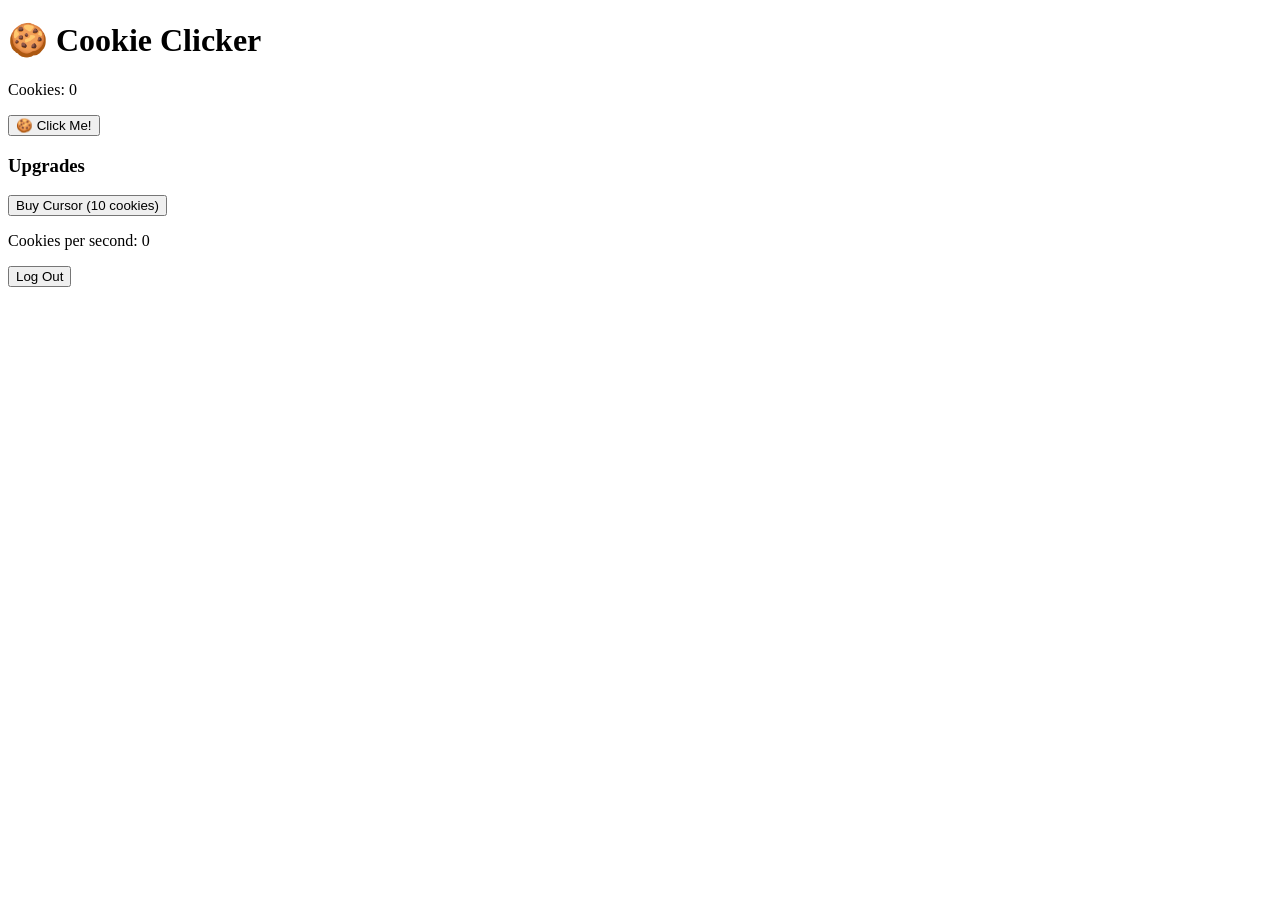
==== website/pages/game.html @ 86e8bc6f "UpdateLog1" ====
<!DOCTYPE html>
<html lang="en">
<head>
  <meta charset="UTF-8">
  <title>Cookie Clicker</title>
  <link rel="stylesheet" href="../style.css">
</head>
<body>

  <h1>🍪 Cookie Clicker</h1>
  <h2 id="welcome"></h2>

  <p id="cookieCount">Cookies: 0</p>
  <button id="cookieBtn">🍪 Click Me!</button>

  <h3>Upgrades</h3>
  <button id="buyCursor">Buy Cursor (10 cookies)</button>
  <p id="cps">Cookies per second: 0</p>

  <button id="logoutBtn">Log Out</button>

  <script src="game.js"></script>
</body>
</html>
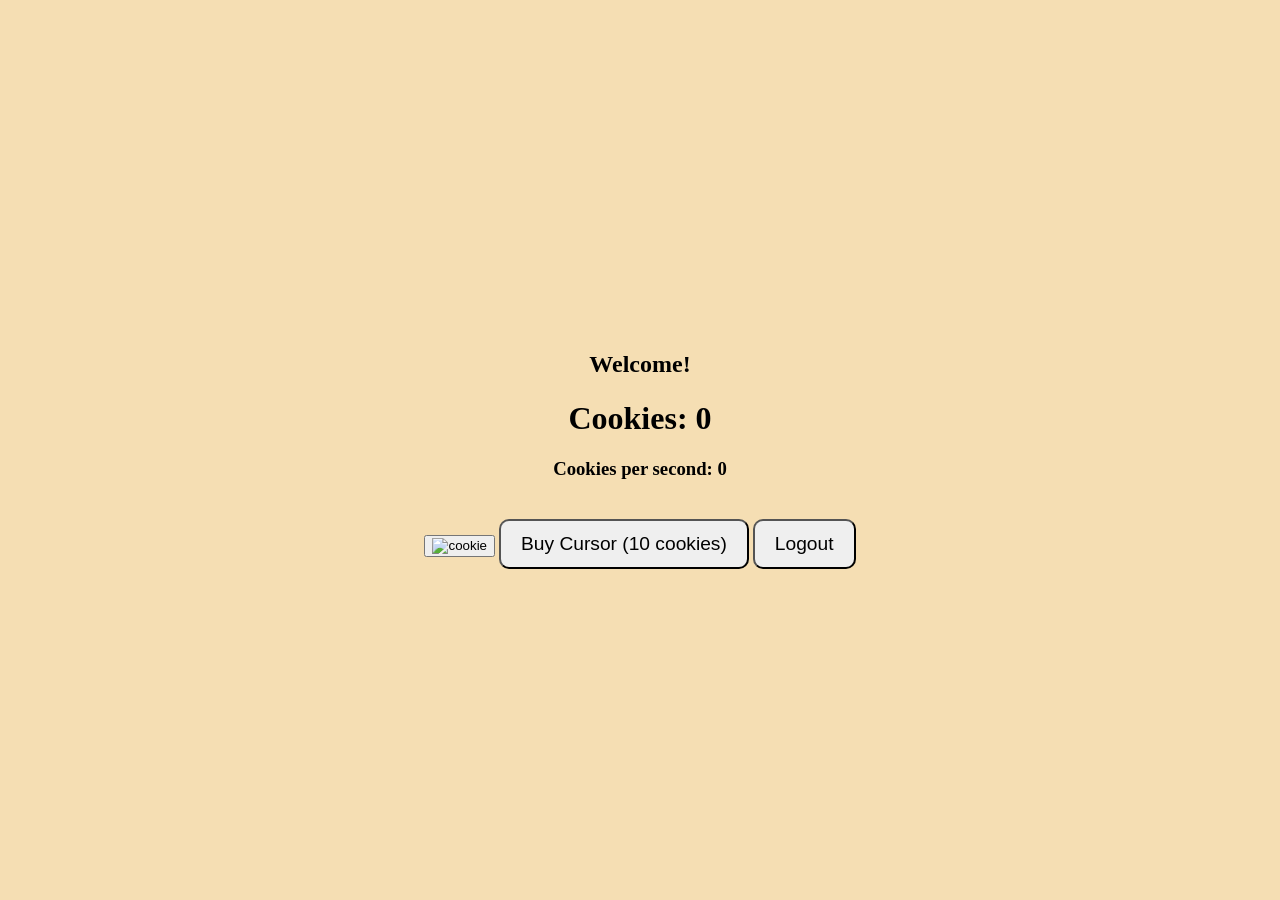
==== commit 4159d55a: "שינויים" ====
--- a/website/pages/game.html
+++ b/website/pages/game.html
@@ -2,22 +2,27 @@
 <html lang="en">
 <head>
   <meta charset="UTF-8">
-  <title>Cookie Clicker</title>
-  <link rel="stylesheet" href="../style.css">
+  <title>Cookie Factory Game</title>
+  <link rel="stylesheet" href="game.css">
 </head>
 <body>
 
-  <h1>🍪 Cookie Clicker</h1>
-  <h2 id="welcome"></h2>
+  <div class="game-container">
 
-  <p id="cookieCount">Cookies: 0</p>
-  <button id="cookieBtn">🍪 Click Me!</button>
+    <h2 id="welcome">Welcome!</h2>
 
-  <h3>Upgrades</h3>
-  <button id="buyCursor">Buy Cursor (10 cookies)</button>
-  <p id="cps">Cookies per second: 0</p>
+    <h1 id="cookieCount">Cookies: 0</h1>
+    <h3 id="cps">Cookies per second: 0</h3>
 
-  <button id="logoutBtn">Log Out</button>
+    <button id="cookieBtn">
+      <img src="cookie.png" alt="cookie" class="cookie-img">
+    </button>
+
+    <button id="buyCursor">Buy Cursor (10 cookies)</button>
+
+    <button id="logoutBtn" class="logout">Logout</button>
+
+  </div>
 
   <script src="game.js"></script>
 </body>
--- a/website/pages/game.css
+++ b/website/pages/game.css
@@ -0,0 +1,30 @@
+body {
+  background-color: #f5deb3;
+  display: flex;
+  justify-content: center;
+  align-items: center;
+  height: 100vh;
+  margin: 0;
+}
+
+.game-container {
+  text-align: center;
+}
+
+.cookie-img {
+  width: 200px;
+  cursor: pointer;
+  transition: transform 0.1s;
+}
+
+.cookie-img:active {
+  transform: scale(0.9);
+}
+
+#buyCursor, #logoutBtn {
+  margin-top: 20px;
+  padding: 12px 20px;
+  font-size: 1.2rem;
+  border-radius: 10px;
+  cursor: pointer;
+}
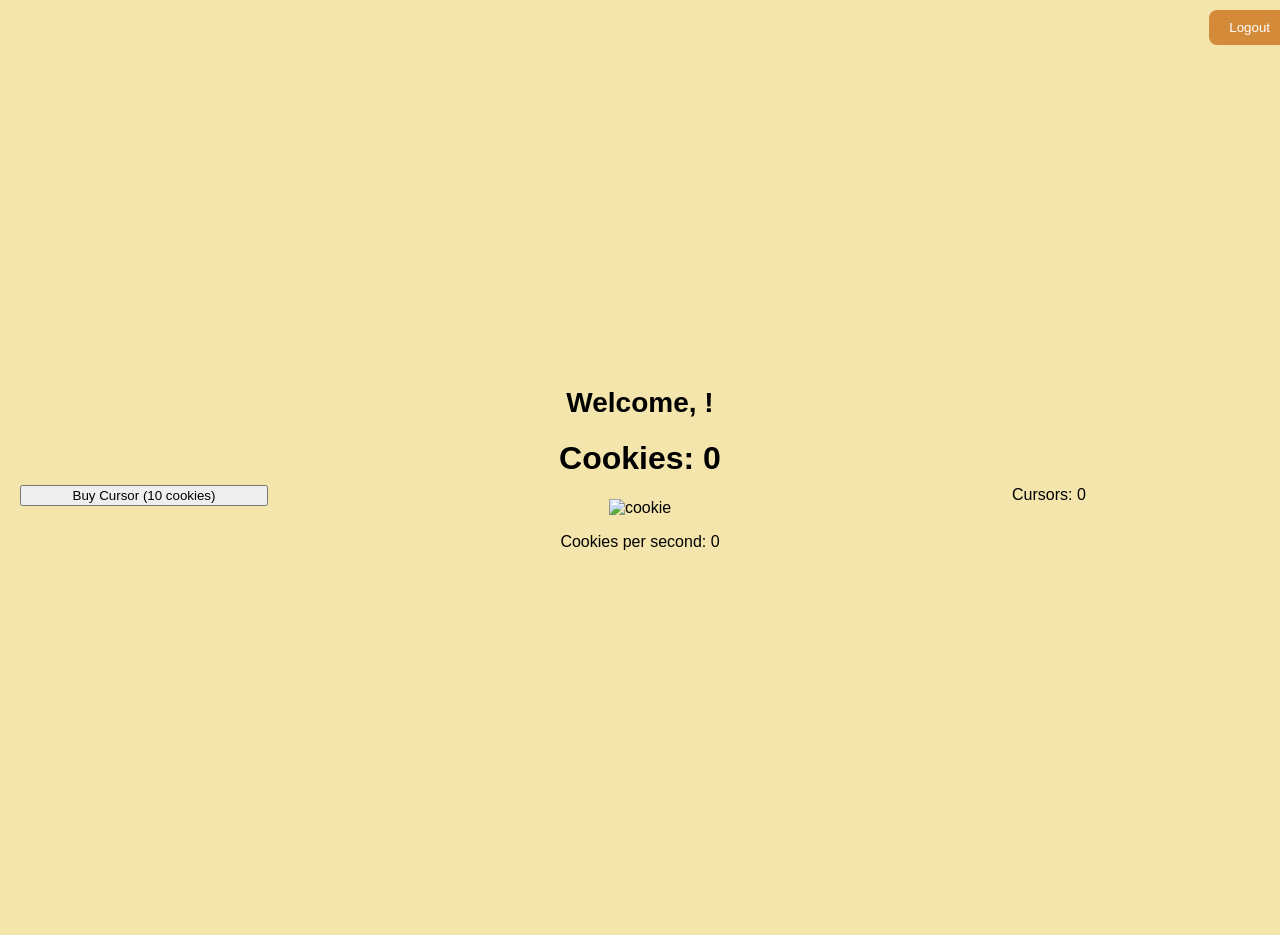
==== commit b1513cd2: "Too many changes" ====
--- a/website/pages/game.html
+++ b/website/pages/game.html
@@ -1,29 +1,36 @@
 <!DOCTYPE html>
-<html lang="en">
+<html>
 <head>
-  <meta charset="UTF-8">
-  <title>Cookie Factory Game</title>
-  <link rel="stylesheet" href="game.css">
+    <title>Cookie Game</title>
+    <link rel="stylesheet" href="style.css">
 </head>
 <body>
 
-  <div class="game-container">
+    <div id="topBar">
+        <button id="logoutBtn">Logout</button>
+    </div>
 
-    <h2 id="welcome">Welcome!</h2>
+    <div id="gameContainer">
 
-    <h1 id="cookieCount">Cookies: 0</h1>
-    <h3 id="cps">Cookies per second: 0</h3>
+        <div id="leftUpgrades">
+            <button id="buyCursor">Buy Cursor (10 cookies)</button>
+        </div>
 
-    <button id="cookieBtn">
-      <img src="cookie.png" alt="cookie" class="cookie-img">
-    </button>
+        <div id="centerArea">
+            <h2 id="welcome">Welcome, <span id="username"></span>!</h2>
+            <h1 id="cookieCount">Cookies: 0</h1>
+            <img id="cookieImg" src="cookie.png" alt="cookie">
+            <p id="cps">Cookies per second: 0</p>
+        </div>
 
-    <button id="buyCursor">Buy Cursor (10 cookies)</button>
+        <div id="rightUpgrades">
+            <p id="cursorCountDisplay">Cursors: 0</p>
+        </div>
 
-    <button id="logoutBtn" class="logout">Logout</button>
+    </div>
 
-  </div>
+    <div id="floatingContainer"></div>
 
-  <script src="game.js"></script>
+    <script type="module" src="game.js"></script>
 </body>
 </html>
--- a/website/pages/style.css
+++ b/website/pages/style.css
@@ -0,0 +1,111 @@
+/* GLOBAL */
+html, body {
+    height: 100%;
+    margin: 0;
+    font-family: Arial, sans-serif;
+    background-color: #f3e5ab;
+}
+
+/* POPUP */
+.popup {
+    width: 320px;
+    margin: 120px auto;
+    padding: 25px;
+    background: white;
+    border-radius: 12px;
+    box-shadow: 0 0 15px rgba(0,0,0,0.15);
+    text-align: center;
+}
+
+.popup input {
+    width: 90%;
+    padding: 10px;
+    margin: 8px 0;
+    border-radius: 6px;
+    border: 1px solid #ccc;
+}
+
+.popup button {
+    width: 95%;
+    padding: 10px;
+    background-color: #d48b39;
+    color: white;
+    border: none;
+    border-radius: 8px;
+    cursor: pointer;
+    font-size: 16px;
+}
+
+/* TOP BAR */
+#topBar {
+    width: 100%;
+    display: flex;
+    justify-content: flex-end;
+    padding: 10px;
+}
+
+#logoutBtn {
+    padding: 10px 20px;
+    background-color: #d48b39;
+    color: white;
+    border: none;
+    border-radius: 8px;
+    cursor: pointer;
+}
+
+/* GAME LAYOUT */
+#gameContainer {
+    display: flex;
+    justify-content: space-between;
+    align-items: center;
+    height: calc(100vh - 60px);
+    padding: 20px;
+}
+
+/* LEFT + RIGHT PANELS */
+#leftUpgrades, #rightUpgrades {
+    width: 20%;
+    display: flex;
+    flex-direction: column;
+    gap: 15px;
+}
+
+/* CENTER AREA */
+#centerArea {
+    width: 60%;
+    text-align: center;
+    margin-top: -60px;
+}
+
+#welcome {
+    font-size: 28px;
+    font-weight: bold;
+    margin-bottom: 10px;
+}
+
+#cookieImg {
+    width: 250px;
+    cursor: pointer;
+    transition: transform 0.1s ease-out;
+}
+
+/* CLICK ANIMATION */
+.cookie-click {
+    transform: scale(0.85);
+}
+
+/* FLOATING TEXT */
+.floating-text {
+    position: absolute;
+    color: #fff;
+    font-size: 24px;
+    font-weight: bold;
+    pointer-events: none;
+    animation: floatUp 0.8s ease-out forwards;
+    text-shadow: 2px 2px 5px #000;
+}
+
+@keyframes floatUp {
+    0% { opacity: 1; transform: translateY(0); }
+    100% { opacity: 0; transform: translateY(-50px); }
+}
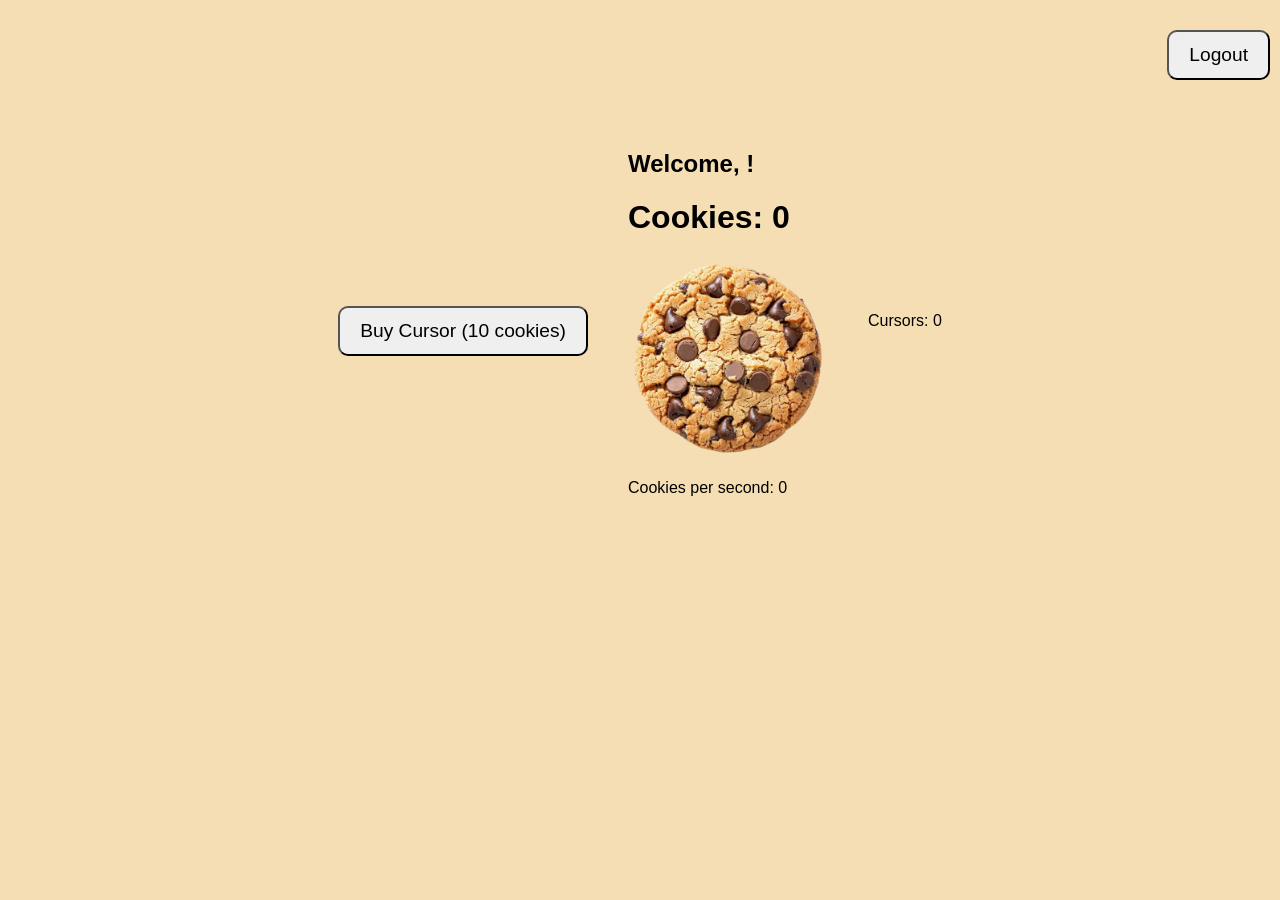
==== commit 985ce8ed: "too much let me sleep" ====
--- a/website/pages/game.html
+++ b/website/pages/game.html
@@ -1,9 +1,11 @@
 <!DOCTYPE html>
 <html>
+
 <head>
     <title>Cookie Game</title>
-    <link rel="stylesheet" href="style.css">
+    <link rel="stylesheet" href="game.css">
 </head>
+
 <body>
 
     <div id="topBar">
@@ -11,26 +13,23 @@
     </div>
 
     <div id="gameContainer">
-
         <div id="leftUpgrades">
             <button id="buyCursor">Buy Cursor (10 cookies)</button>
         </div>
 
         <div id="centerArea">
-            <h2 id="welcome">Welcome, <span id="username"></span>!</h2>
+            <h2>Welcome, <span id="username"></span>!</h2>
             <h1 id="cookieCount">Cookies: 0</h1>
-            <img id="cookieImg" src="cookie.png" alt="cookie">
+            <img id="cookieImg" src="Cookie.png" class="cookie-img">
             <p id="cps">Cookies per second: 0</p>
         </div>
 
         <div id="rightUpgrades">
             <p id="cursorCountDisplay">Cursors: 0</p>
         </div>
-
     </div>
-
-    <div id="floatingContainer"></div>
 
     <script type="module" src="game.js"></script>
 </body>
-</html>
+
+</html>
--- a/website/pages/game.css
+++ b/website/pages/game.css
@@ -0,0 +1,39 @@
+body {
+  background-color: #f5deb3;
+  margin: 0;
+  padding: 0;
+  font-family: sans-serif;
+}
+
+#topBar {
+  display: flex;
+  justify-content: flex-end;
+  padding: 10px;
+}
+
+#gameContainer {
+  display: flex;
+  justify-content: center;
+  align-items: center;
+  gap: 40px;
+  margin-top: 40px;
+}
+
+.cookie-img {
+  width: 200px;
+  cursor: pointer;
+  transition: transform 0.1s;
+}
+
+.cookie-img:active {
+  transform: scale(0.9);
+}
+
+#buyCursor,
+#logoutBtn {
+  margin-top: 20px;
+  padding: 12px 20px;
+  font-size: 1.2rem;
+  border-radius: 10px;
+  cursor: pointer;
+}
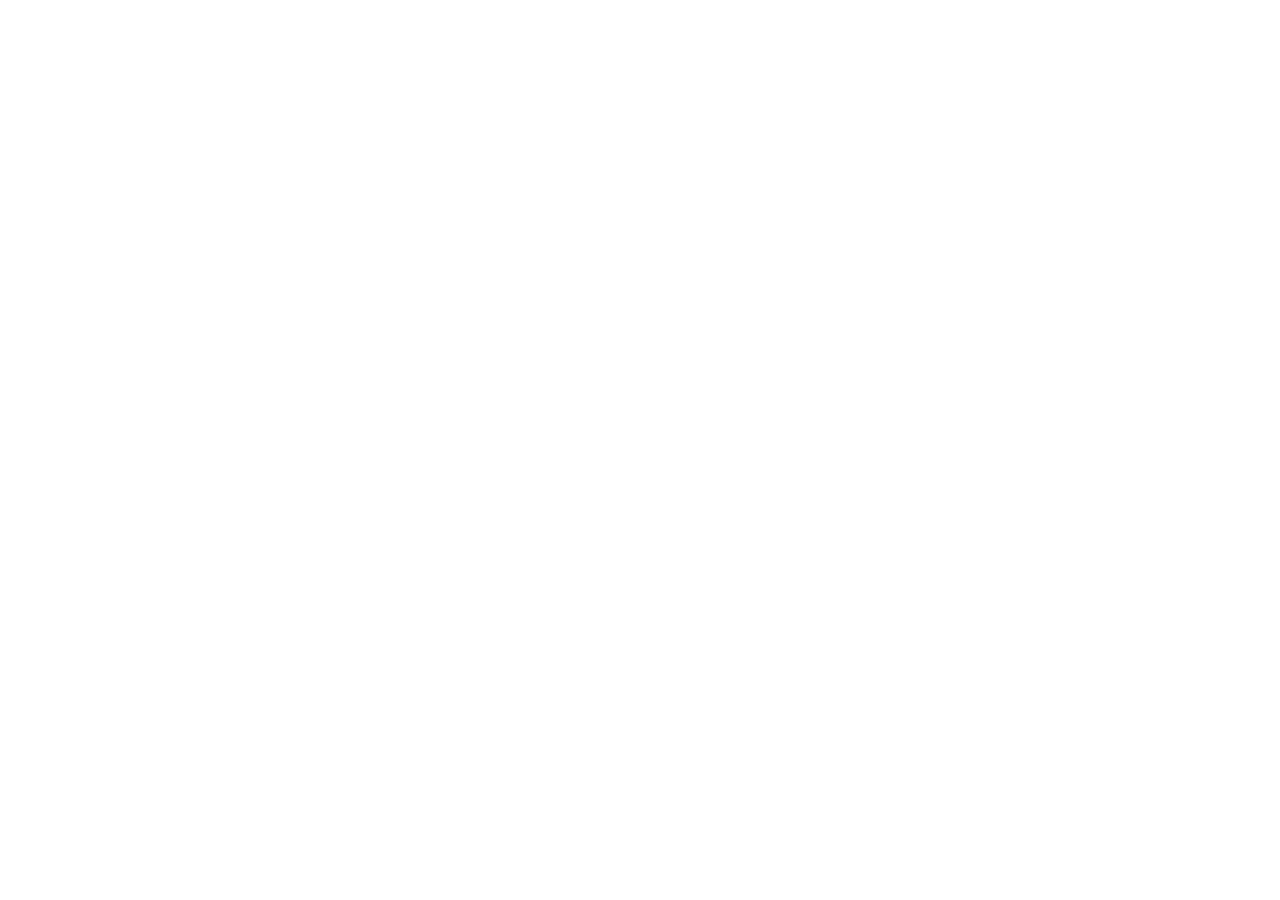
==== commit f5ca94b6: "ui" ====
--- a/website/pages/game.html
+++ b/website/pages/game.html
@@ -1,35 +1,13 @@
 <!DOCTYPE html>
 <html>
+  <head>
+    <meta charset="UTF-8">
+    <title>Cookie Smasher</title>
+  </head>
 
-<head>
-    <title>Cookie Game</title>
-    <link rel="stylesheet" href="game.css">
-</head>
-
-<body>
-
-    <div id="topBar">
-        <button id="logoutBtn">Logout</button>
-    </div>
-
-    <div id="gameContainer">
-        <div id="leftUpgrades">
-            <button id="buyCursor">Buy Cursor (10 cookies)</button>
-        </div>
-
-        <div id="centerArea">
-            <h2>Welcome, <span id="username"></span>!</h2>
-            <h1 id="cookieCount">Cookies: 0</h1>
-            <img id="cookieImg" src="Cookie.png" class="cookie-img">
-            <p id="cps">Cookies per second: 0</p>
-        </div>
-
-        <div id="rightUpgrades">
-            <p id="cursorCountDisplay">Cursors: 0</p>
-        </div>
-    </div>
+  <body>
+    <div id="content"></div>
 
     <script type="module" src="game.js"></script>
-</body>
-
-</html>+  </body>
+</html>
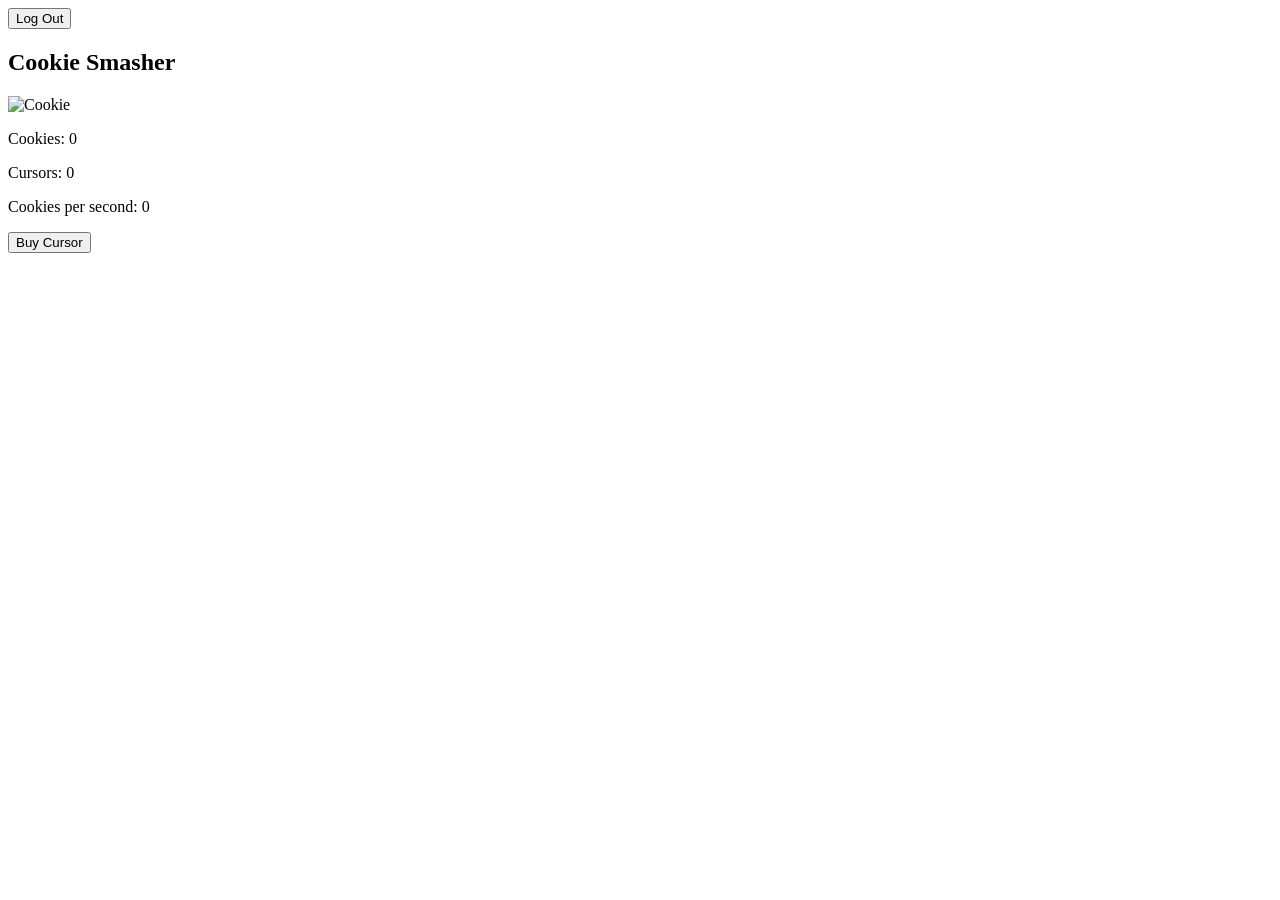
==== commit e5c7d2a5: "some changes" ====
--- a/website/pages/game.html
+++ b/website/pages/game.html
@@ -1,13 +1,29 @@
-<!DOCTYPE html>
-<html>
-  <head>
-    <meta charset="UTF-8">
-    <title>Cookie Smasher</title>
-  </head>
+<body>
 
-  <body>
-    <div id="content"></div>
+  <button id="LogOutButton">Log Out</button>
 
-    <script type="module" src="game.js"></script>
-  </body>
-</html>
+  <h2>Cookie Smasher</h2>
+
+  <div id="gameWrapper">
+
+    <!-- LEFT SIDE -->
+    <div id="leftSide">
+      <img id="clickButton" src="../cookie.png" alt="Cookie">
+
+      <div id="leftStats">
+        <p>Cookies: <span id="cookiesSpan">0</span></p>
+        <p>Cursors: <span id="cursorsSpan">0</span></p>
+        <p>Cookies per second: <span id="cpsSpan">0</span></p>
+      </div>
+    </div>
+
+    <!-- RIGHT SIDE -->
+    <div id="rightSide">
+      <button id="buyCursorButton">Buy Cursor</button>
+      <p id="messageP"></p>
+    </div>
+
+  </div>
+
+  <script type="module" src="game.js"></script>
+</body>
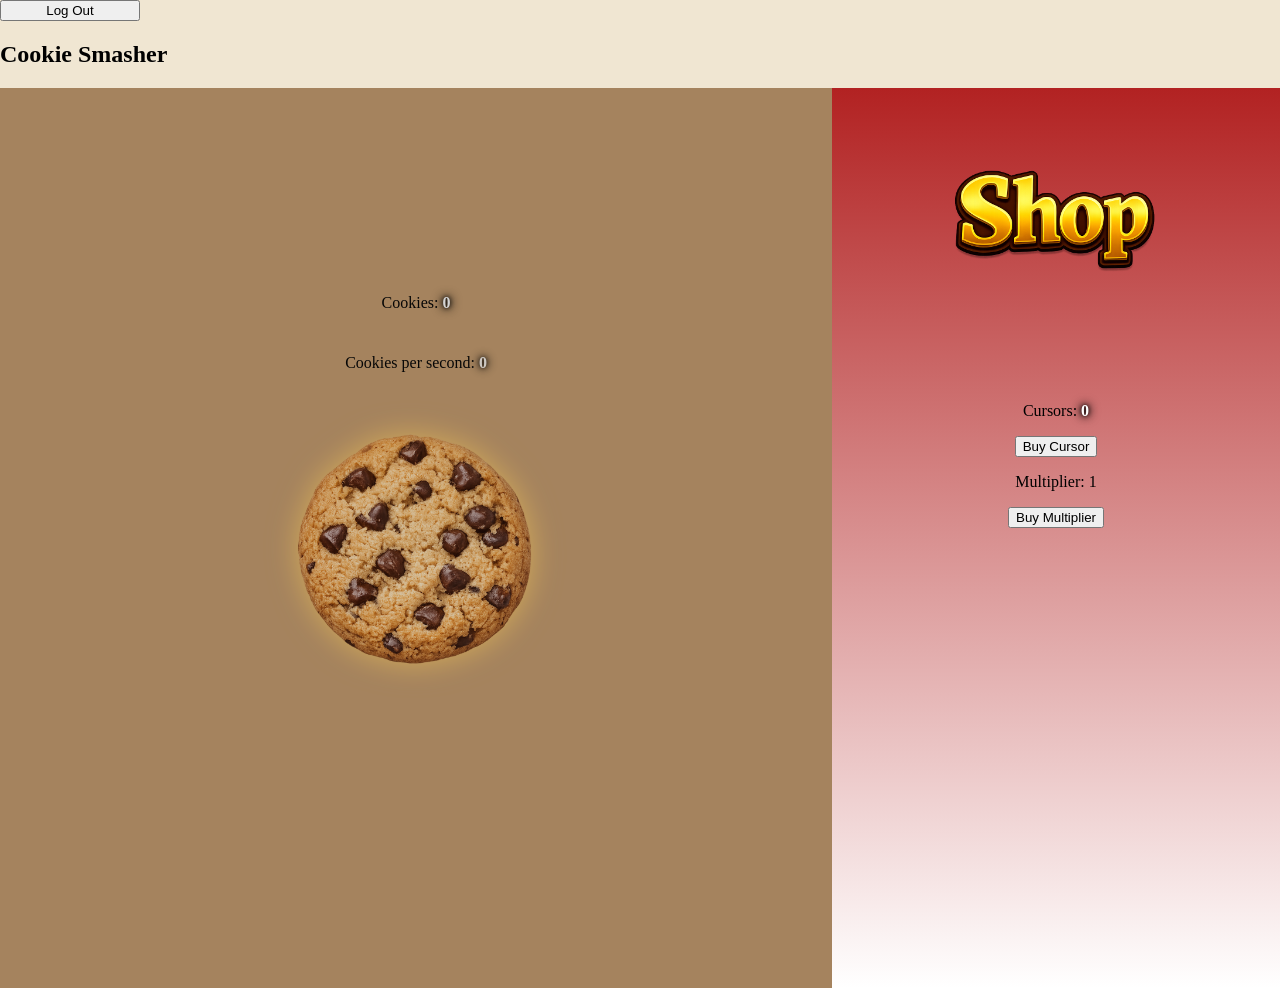
==== commit 8c8a3789: "oh no" ====
--- a/website/pages/game.html
+++ b/website/pages/game.html
@@ -3,23 +3,29 @@
   <button id="LogOutButton">Log Out</button>
 
   <h2>Cookie Smasher</h2>
+  <link rel="stylesheet" href="../game.css">
 
   <div id="gameWrapper">
 
     <!-- LEFT SIDE -->
     <div id="leftSide">
+      <div id="CookieBase">
+      <p>Cookies: <span id="cookiesSpan">0</span></p>
+        <p>Cookies per second: <span id="cpsSpan">0</span></p>  
       <img id="clickButton" src="../cookie.png" alt="Cookie">
-
+        </div>
       <div id="leftStats">
-        <p>Cookies: <span id="cookiesSpan">0</span></p>
-        <p>Cursors: <span id="cursorsSpan">0</span></p>
-        <p>Cookies per second: <span id="cpsSpan">0</span></p>
       </div>
     </div>
 
     <!-- RIGHT SIDE -->
     <div id="rightSide">
+      <img id="shopTitle"src="../Image.png" alt="Shop">
+      <p>Cursors: <span id="cursorsSpan">0</span></p>
       <button id="buyCursorButton">Buy Cursor</button>
+      <p>Multiplier: <span id="MultiplierSpan">1</p>
+      <button id="buymultiplierButton">Buy Multiplier</button>
+      
       <p id="messageP"></p>
     </div>
 
--- a/website/game.css
+++ b/website/game.css
@@ -0,0 +1,106 @@
+body {
+  margin: 0;
+  padding: 0;
+  height: 100vh;
+  display: flex;
+  flex-direction: column;
+  background: #f0e6d2; /* fallback */
+}
+
+/* Wrapper spans full width */
+#gameWrapper {
+  display: flex;
+  width: 100%;
+  height: 100%;
+}
+
+/* LEFT SIDE — 65% width, cookie brown */
+#leftSide {
+  width: 65%;
+  background-color: #c49a6c; /* cookie brown */
+  display: flex;
+  flex-direction: column;
+  align-items: center;
+  justify-content: center;
+}
+
+#rightSide {
+  position: relative;
+  width: 35%;
+  height: 100vh;
+  background: linear-gradient(to bottom, #b22222 0%, #ffffff 100%);
+  display: flex;
+  flex-direction: column;
+  align-items: center;
+}
+
+/* Shop title banner */
+#shopTitle {
+  width: 100%;
+  height: auto;
+  pointer-events: none;
+}
+
+
+
+#leftSide {
+  width: 65%;
+  height: 100vh;
+  background-size: cover;
+  background-position: center;
+  background-repeat: no-repeat;
+  /* keeps UI readable */
+  filter: brightness(0.85) contrast(0.95);
+}
+
+
+/* Cookies text */
+#cookiesSpan {
+  font-weight: bold;
+  margin-bottom: 5px;
+}
+
+/* CPS under cookies, smaller */
+#cpsSpan {
+  font-size: 16px;
+  opacity: 0.85;
+  margin-bottom: 20px;
+}
+
+#clickButton {
+  width: 300px;
+  cursor: pointer;
+  transition: transform 0.1s ease;
+  filter: drop-shadow(0 0 15px #ffcc66);
+  /* margin-top: -50; */
+
+}
+
+#clickButton:active {
+  transform: scale(0.9); /* cookie shrinks slightly when clicked */
+}
+
+#LogOutButton {
+  width: 140px;
+}
+#cookiesSpan,
+#cpsSpan,
+#cursorsSpan {
+  font-weight: 900;
+  color: white;
+  text-shadow:
+    0 0 4px black,
+    0 0 8px black,
+    0 0 12px black;
+}
+#CookieBase {
+  display: flex;
+  flex-direction: column;
+  align-items: center;   /* מרכז אופקית */
+  justify-content: center;
+  gap: 10px;             /* רווח בין טקסטים לכפתור */
+  position: relative;
+  top: -50px;            /* הזזה למעלה */
+}
+
+
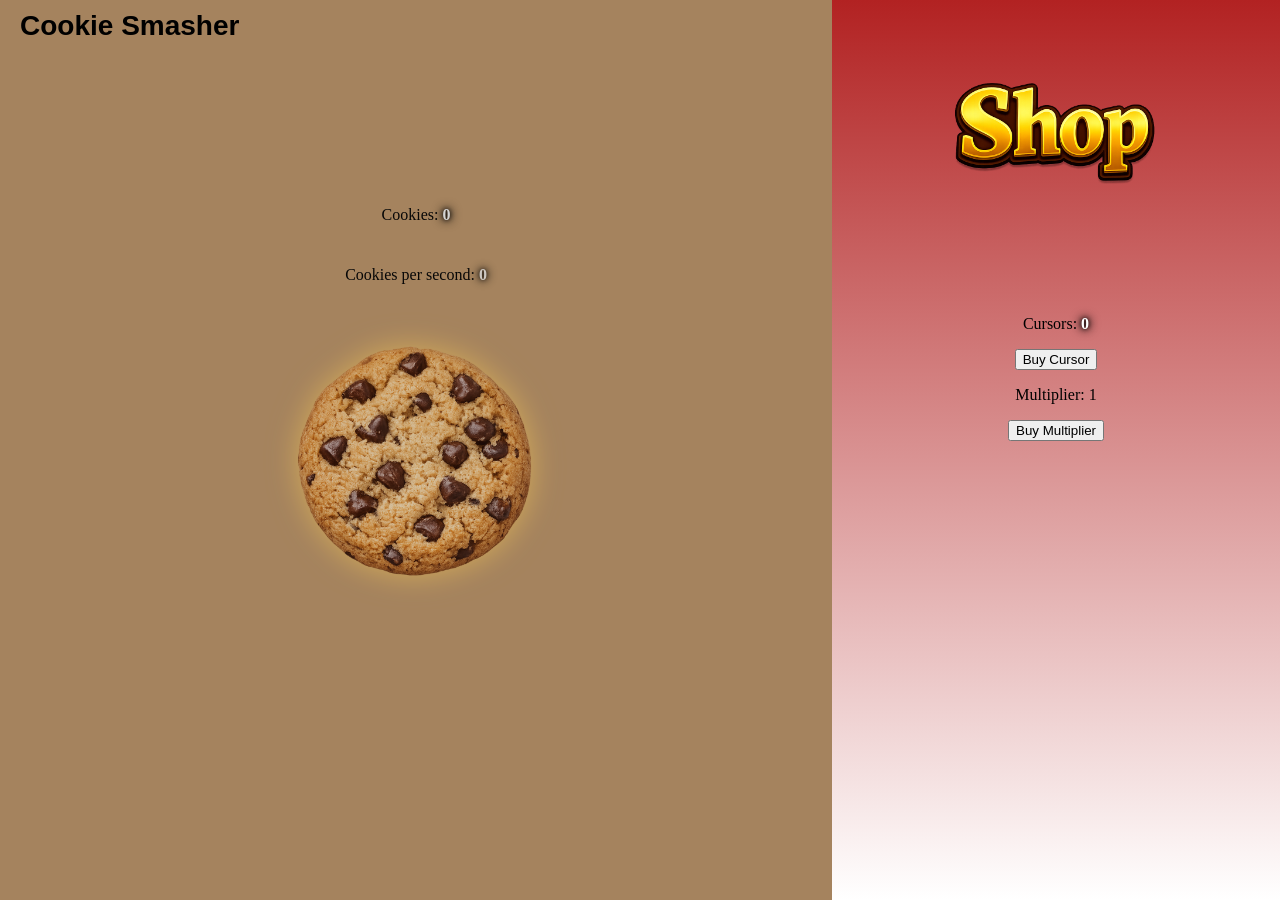
==== commit 96c0724a: "Last chance" ====
--- a/website/pages/game.html
+++ b/website/pages/game.html
@@ -1,31 +1,36 @@
+<!DOCTYPE html>
+
+<head>
+  <title>Cookie Smasher</title>
+  <link rel="stylesheet" href="../game.css">
+  <button id="LogOutButton">Cookie Smasher</button>
+</head>
+
+
 <body>
 
-  <button id="LogOutButton">Log Out</button>
-
-  <h2>Cookie Smasher</h2>
-  <link rel="stylesheet" href="../game.css">
 
   <div id="gameWrapper">
 
     <!-- LEFT SIDE -->
     <div id="leftSide">
       <div id="CookieBase">
-      <p>Cookies: <span id="cookiesSpan">0</span></p>
-        <p>Cookies per second: <span id="cpsSpan">0</span></p>  
-      <img id="clickButton" src="../cookie.png" alt="Cookie">
-        </div>
+        <p>Cookies: <span id="cookiesSpan">0</span></p>
+        <p>Cookies per second: <span id="cpsSpan">0</span></p>
+        <img id="clickButton" src="../cookie.png" alt="Cookie">
+      </div>
       <div id="leftStats">
       </div>
     </div>
 
     <!-- RIGHT SIDE -->
     <div id="rightSide">
-      <img id="shopTitle"src="../Image.png" alt="Shop">
+      <img id="shopTitle" src="../Image.png" alt="Shop">
       <p>Cursors: <span id="cursorsSpan">0</span></p>
       <button id="buyCursorButton">Buy Cursor</button>
-      <p>Multiplier: <span id="MultiplierSpan">1</p>
+      <p>Multiplier: <span id="multiplierSpan">1</p>
       <button id="buymultiplierButton">Buy Multiplier</button>
-      
+
       <p id="messageP"></p>
     </div>
 
@@ -33,3 +38,5 @@
 
   <script type="module" src="game.js"></script>
 </body>
+
+</html>
--- a/website/game.css
+++ b/website/game.css
@@ -4,7 +4,8 @@
   height: 100vh;
   display: flex;
   flex-direction: column;
-  background: #f0e6d2; /* fallback */
+  background: #f0e6d2;
+  /* fallback */
 }
 
 /* Wrapper spans full width */
@@ -17,7 +18,8 @@
 /* LEFT SIDE — 65% width, cookie brown */
 #leftSide {
   width: 65%;
-  background-color: #c49a6c; /* cookie brown */
+  background-color: #c49a6c;
+  /* cookie brown */
   display: flex;
   flex-direction: column;
   align-items: center;
@@ -77,12 +79,11 @@
 }
 
 #clickButton:active {
-  transform: scale(0.9); /* cookie shrinks slightly when clicked */
+  transform: scale(0.9);
+  /* cookie shrinks slightly when clicked */
 }
 
-#LogOutButton {
-  width: 140px;
-}
+
 #cookiesSpan,
 #cpsSpan,
 #cursorsSpan {
@@ -93,14 +94,43 @@
     0 0 8px black,
     0 0 12px black;
 }
+
 #CookieBase {
   display: flex;
   flex-direction: column;
-  align-items: center;   /* מרכז אופקית */
+  align-items: center;
+  /* מרכז אופקית */
   justify-content: center;
-  gap: 10px;             /* רווח בין טקסטים לכפתור */
+  gap: 10px;
+  /* רווח בין טקסטים לכפתור */
   position: relative;
-  top: -50px;            /* הזזה למעלה */
+  top: -50px;
+  /* הזזה למעלה */
 }
 
 
+#LogOutButton {
+  position: absolute;
+  top: 10px;
+  left: 20px;
+
+  background: none;
+  border: none;
+  color: black;
+  /* visible on your beige background */
+  font-size: 28px;
+  font-weight: bold;
+  cursor: pointer;
+  padding: 0;
+
+  z-index: 9999;
+  /* makes sure nothing covers it */
+}
+
+#LogOutButton:hover {
+  opacity: 0.7;
+}
+
+#LogOutButton:active {
+  transform: scale(0.95);
+}
